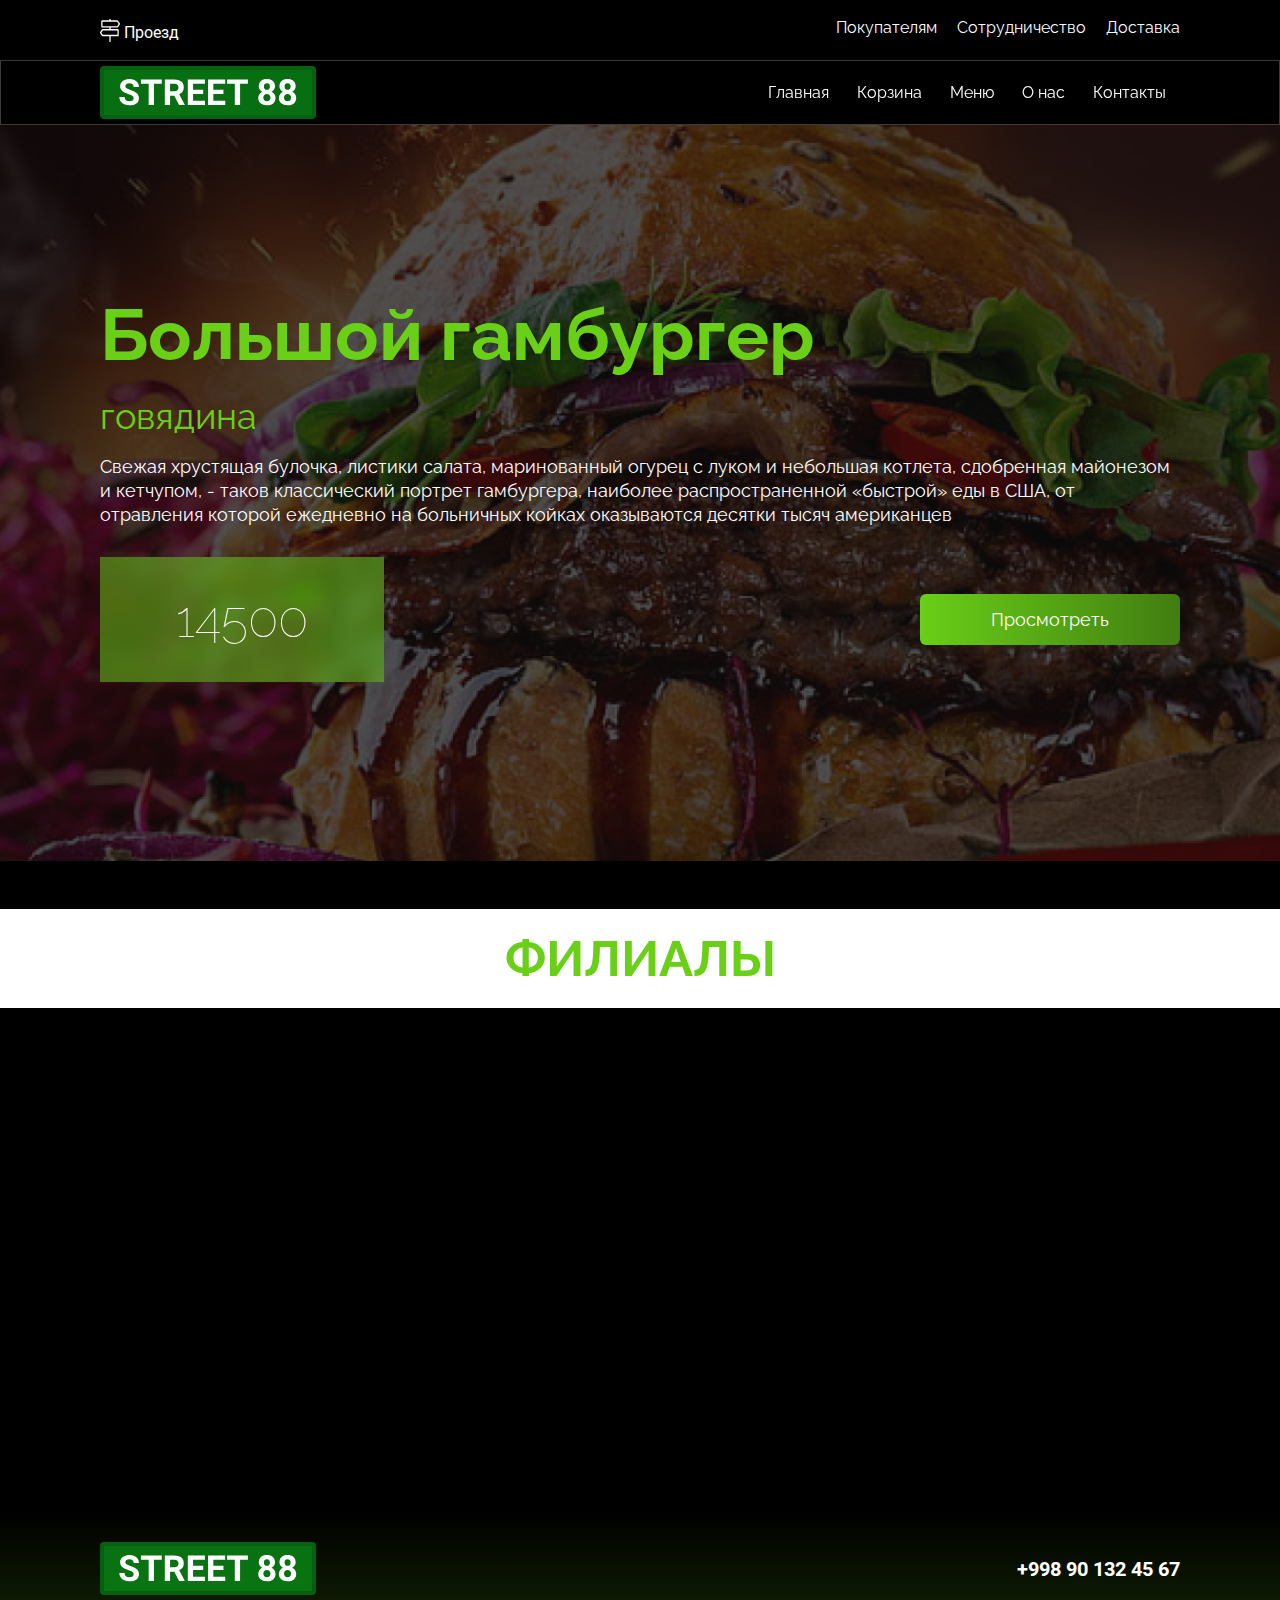
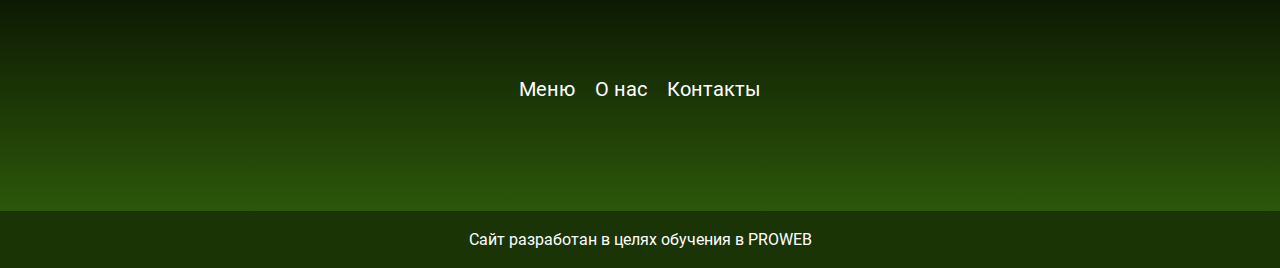
==== secondpage.html @ 4046a60a "footer and second page added" ====
<!DOCTYPE html>
<html lang="en">
<head>
    <meta charset="UTF-8">
    <meta http-equiv="X-UA-Compatible" content="IE=edge">
    <meta name="viewport" content="width=device-width, initial-scale=1.0">
    <title>Street 88</title>
    <link rel="stylesheet" href="css/main.css">
    <link rel="stylesheet" href="css/media.css">
    <link rel="stylesheet" href="second_css/main.css">
    <link rel="shortcut icon" href="img/Logo-120x120.png" type="image/x-icon">
</head>
<body>
    <nav class="intro__nav">
        <div class="container intro__container">
            <a href="#!" class="intro__nav-txt">
                <img src="img/nav.svg" alt="">
                Проезд
            </a>
            <ul class="intro__nav-list">
                <li class="intro__nav-item">
                    <a href="#!" class="intro__nav-link">Покупателям</a>
                </li>
                <li class="intro__nav-item">
                    <a href="#!" class="intro__nav-link">Сотрудничество</a>
                </li>
                <li class="intro__nav-item">
                    <a href="#!" class="intro__nav-link">Доставка</a>
                </li>
            </ul>
        </div>
    </nav>
    <nav class="header__nav">
        <div class="container nav__container">
            <a href="index.html" class="header__nav-logo">
                <img src="img/Logo.svg" alt="">
            </a>
            <a href="#!" class="header__nav-line">
                <span></span>
            </a>
            <ul class="header__nav-list">
                <li class="header__nav-item">
                    <a href="index.html" class="header__nav-link">Главная</a>
                </li>
                <li class="header__nav-item">
                    <a href="#!" class="header__nav-link">Корзина</a>
                </li>
                <li class="header__nav-item">
                    <a href="index.html #cards" class="header__nav-link">Меню</a>
                </li>
                <li class="header__nav-item">
                    <a href="secondpage.html" class="header__nav-link">О нас</a>
                </li>
                <li class="header__nav-item">
                    <a href="#!" class="header__nav-link">Контакты</a>
                </li>
            </ul>
        </div>
    </nav>
    <header class="header">
        <div class="container">
            <div class="header__content">
                <div class="header__content-about">
                    <h2 class="header__content-title">Большой гамбургер</h2>
                    <p class="header__content-subtitle">говядина</p>
                    <p class="header__content-txt">Свежая хрустящая булочка, листики салата, маринованный огурец с
                        луком и небольшая котлета, сдобренная майонезом и кетчупом, - таков классический портрет
                        гамбургера, наиболее распространенной «быстрой» еды в США, от отравления которой ежедневно
                        на больничных койках оказываются десятки тысяч американцев</p>
                </div>
                <div class="header__content-info">
                    <p class="header__content-info-price">14500</p>
                    <a href="#!" class="header__content-info-btn">Просмотреть</a>
                </div>
            </div>
        </div>
    </header>

    <main>

        <section class="section__maps">
            <h2 class="section__title">ФИЛИАЛЫ</h2>
            <iframe src="https://www.google.com/maps/embed?pb=!1m18!1m12!1m3!1d5993.403389212938!2d69.28781142924207!3d41.31535266263019!2m3!1f0!2f0!3f0!3m2!1i1024!2i768!4f13.1!3m3!1m2!1s0x38aef4d376395311%3A0x2f977e6f6b98ad7!2sStreet77!5e0!3m2!1sru!2s!4v1681449770329!5m2!1sru!2s" width="600" height="450" style="border:0;" allowfullscreen="" loading="lazy" referrerpolicy="no-referrer-when-downgrade" class="map"></iframe>
        </section>

    </main>

    <footer class="footer">
        <div class="container .footer__container">
            <div class="footer__content">
                <div class="footer__intro">
                    <a href="index.html" class="footer__logo"><img src="img/Logo.svg" alt="" class="logo"></a>
                    <a href="tel:+998901324567" class="footer__tel">+998 90 132 45 67 </a>
                </div>
                <ul class="footer__list">
                    <li class="footer__item">
                        <a href="#!" class="footer__link">Меню</a>
                    </li>
                    <li class="footer__item">
                        <a href="#!" class="footer__link">О нас</a>
                    </li>
                    <li class="footer__item">
                        <a href="#!" class="footer__link">Контакты</a>
                    </li>
                </ul>
            </div>
        </div>
        <p class="footer__txt">Сайт разработан в целях обучения в PROWEB</p>
    </footer>

</body>
</html>
---- css/main.css ----
@import url(fonts.css);

:root {
    --green: #69CF17;
    --white: #fff;
}


* {
    margin: 0;
    padding: 0px;
    box-sizing: border-box;
    font-family: "Raleway";
    scroll-behavior: smooth;
}

a {
    text-decoration: none;
}

ul {
    list-style: none;
}

img {
    vertical-align: bottom;
}

.container {
    max-width: 1110px;
    width: 100%;
    margin: 0 auto;
    padding: 0 15px;
}

.nav__container {
    display: flex;
    justify-content: space-between;
}

body {
    position: relative;
    background: #000;
}

@keyframes intro__nav-txt {
    0% {
        transform: scale(1.1) translateY(50%);
    }

    25% {
        transform: rotate(1deg) translateY(50%);
    }

    30% {
        transform: rotate(-1deg) translateY(50%);
    }

    40% {
        transform: rotate(2deg) translateY(50%);
    }

    50% {
        transform: scale(1.2) translateY(50%);
    }

    60% {
        transform: rotate(1deg) translateY(50%);
    }

    70% {
        transform: rotate(-1deg) translateY(50%);
    }

    85% {
        transform: rotate(2deg) translateY(50%);
    }


    100% {
        transform: scale(1.1) translateY(50%);
    }
}

/* intro */

.intro__container {
    display: flex;
    justify-content: space-between;
    gap: 30px;
    flex-wrap: wrap;
}

.intro__nav {
    background: #000;
    padding: 18px 0;
    z-index: 998;
}

.intro__nav-txt {
    color: var(--white);
    font-family: "Roboto";
    transition: 400ms;
    animation: name duration timing-function delay iteration-count direction fill-mode;
    animation: intro__nav-txt 2s infinite;
    animation-play-state: paused;
}

.intro__nav-list {
    display: flex;
    gap: 20px;
    transition: 300ms;
    flex-wrap: wrap;
}

.intro__nav-link {
    color: var(--white);
}

/* intro */

/* header nav */

.header__nav {
    background: rgba(0, 0, 0, 0.5);
    border: 1px solid rgba(125, 115, 115, 0.5);
    backdrop-filter: blur(7.5px);
    height: 65px;
    display: grid;
    place-items: center;
    position: sticky;
    width: 100%;
    top: 0;
    left: 0;
    z-index: 999;
}

.header__nav-logo {
    display: inline-block;
}

.header__nav-list {
    display: flex;
    align-items: center;
}

.header__nav-line {
    height: 30px;
    width: 40px;
    position: relative;
    align-self: center;
    display: none;
    transition: 400ms;
}

.header__nav-line::before,
.header__nav-line::after {
    content: '';
    position: absolute;
    height: 1px;
    width: 100%;
    background: var(--white);
    transition: 400ms;
}

.header__nav-line::before {
    top: 0;
}

.header__nav-line::after {
    bottom: 0;
}

.header__nav-line span {
    top: 50%;
    position: absolute;
    height: 1px;
    width: 100%;
    background: var(--white);
    transition: 400ms;
}


.header__nav-link {
    color: var(--white);
    padding: 22px 14px;
    height: 100%;
    transition: .3s;
    text-align: center;
}

.header__nav-link:hover {
    background: rgba(105, 207, 23, 0.75);
}
/* header nav */

/* header */

.header {
    background: url(../img/bg.jpg) no-repeat center center / cover;
    margin-bottom: 48px;
}


.header__content {
    padding: 167px 0 179px;
    display: flex;
    flex-direction: column;
    row-gap: 30px;
}

.header__content-about {
    display: flex;
    flex-direction: column;
    gap: 18px;
}

.header__content-title {
    font-size: 72px;
    font-weight: 700;
    line-height: 85px;
    color: var(--green);
}

.header__content-subtitle {
    font-size: 36px;
    color: var(--green);
}

.header__content-txt {
    font-size: 18px;
    line-height: 24px;
    color: var(--white);
}

.header__content-info {
    display: flex;
    justify-content: space-between;
    align-items: center;
    flex-wrap: wrap;
    gap: 40px;
}

.header__content-info-price {
    font-size: 50px;
    font-weight: 100;
    color: var(--white);
    padding: 33px 76px;
    background: rgba(105, 207, 23, 0.5);
    backdrop-filter: blur(9px);
}

.header__content-info-btn {
    padding: 15px 71px;
    color: var(--white);
    font-size: 18px;
    line-height: 21px;
    background: linear-gradient(90deg, #69CF17 0%, #417D11 100%);
    border-radius: 6px;
}

/* header */

/* main */

/* section__burger */

.section__burger {
    margin-bottom: 50px;
}

.main__nav {
    position: sticky;
    top: 65px;
    z-index: 997;
    width: 100%;
}

.main__nav-list {
    display: flex;
    column-gap: 24px;
    background: #292929;
    box-shadow: 0px 1px 8px rgba(17, 17, 17, 0.3);
    min-height: 65px;
    height: 100%;
    padding: 0 15px;
}

.main__nav-item {
    display: grid;
    place-items: center;
}

.main__nav-link {
    color: var(--white);
    padding: 21px 6px;
    position: relative;
    height: 100%;
}

.main__nav-link::before {
    content: '';
    position: absolute;
    background: var(--white);
    height: 1px;
    width: 100%;
    bottom: 0;
    left: 0;
    opacity: 0;
    transition: 300ms;
}

.main__nav-link:hover::before {
    opacity: 1;
}

.cards {
    display: grid;
    grid-template-columns: repeat(auto-fit, minmax(260px, 1fr));
    gap: 30px;
    place-items: center;
    padding: 15px;
}

.card {
    padding: 15px 16px;
    transition: 400ms;
    background: #0C0C0C;
    border: 1px solid #FFFFFF;
    border-radius: 4px;
    cursor: default;
}

.card__img-burger {
    width: 100%;
}

.card__image {
    position: relative;
    overflow: hidden;
    margin-bottom: 15px;
}

.card__icon {
    background: rgba(105, 207, 23, 0.9);
    position: absolute;
    width: 100%;
    height: 100%;
    top: 100%;
    left: 0;
    display: grid;
    place-items: center;
    transition: 400ms;
}

.card:hover .card__icon {
    top: 0;
}

.card__content {
    display: grid;
    row-gap: 15px;
}


.card__title {
    font-size: 19px;
    color: var(--white);
    line-height: 15px;
}

.card__txt {
    font-size: 19px;
    line-height: 25px;
    color: var(--white);
}

/* section__burger */


/* section__maps */

.section__title {
    background: #fff;
    font-size: 50px;
    color: var(--green);
    text-align: center;
    padding: 20px 0;
}

.map {
    min-height: 500px;
    width: 100%;
}

/* section__maps */

/* main */

/* footer start */

footer {
    background: linear-gradient(180deg, #000000 0%, rgba(105, 207, 23, 0.5) 100%);
}

.footer__content {
    padding: 30px 0;
    margin-bottom: 80px;
}

.footer__intro {
    display: flex;
    justify-content: space-between;
    align-items: center;
    margin-bottom: 82px;
    flex-wrap: wrap;
}

.footer__tel {
    color: var(--white);
    font-size: 20px;
    font-weight: 700;
    font-family: "Roboto";
}

.footer__list {
    display: flex;
    justify-content: center;
    gap: 20px;
}

.footer__link {
    color: var(--white);
    font-size: 20px;
    font-family: 'Roboto';
}

.footer__txt {
    text-align: center;
    font-family: "Roboto";
    color: var(--white);
    background: #1A3406;
    padding: 19px 0;
}

/* footer start */
---- css/media.css ----
@media (max-width: 734px) {
    .header__content-title {
        font-size: 45px;
    }

    .header__content-subtitle {
        font-size: 26px;
    }

    .header__content-txt {
        font-size: 16px;
    }

    .header__content-info-price {
        font-size: 30px;
    }
}

@media (max-width: 686px) {
    .cards {
        grid-template-columns: 1fr;
    }

    .header__nav {
        position: relative;
    }

    .header__nav-line {
        display: block;
        z-index: 999;
    }

    .header__nav-line:hover span {
        z-index: -1;
        opacity: 0;
    }

    .header__nav-list {
        position: absolute;
        left: -100%;
        height: 60vh;
        width: 100%;
        background: #000;
        z-index: 998;
        transition: 0.4s;
        flex-direction: column;
        justify-content: space-around;
        align-items: center;
    }

    .header__nav-line:hover::before {
        transform: rotate(45deg) translateY(21px);
    }

    .header__nav-line:hover::after {
        transform: rotate(-45deg) translateY(-21px);
    }

    .header__nav-line:hover ~ .header__nav-list {
        left: 0%;
    }

    .header__nav-item {
        width: 100%;
        display: flex;
    }

    .header__nav-link {
        width: 100%;
    }

} 

@media (max-width: 686px) {
    .header__content-info-price {
        font-size: 25px;
        padding: 25px 55px;
    }

    .header__content-info-btn {
        padding: 15px 45px
    };
}



@media (max-width: 480px) {
    .intro__container {
        justify-content: center;
        align-items: center;
    }

    .intro__nav-txt {
        animation-play-state: running;
    }

    .intro__nav-list {
        transform: scale(0);
        justify-content: center;
    }

    .intro__nav-txt:hover {
        animation-play-state: paused;
    }

    .intro__nav-txt:hover ~ .intro__nav-list {
        transform: scale(1.1);
    }

    .header__content-info {
        justify-content: center;
    }

    .main__nav-link {
        padding: 20px 0;
    }

    

    .footer__intro {
        gap: 30px;
        justify-content: center;
    }

    .footer__txt {
        font-size: 14px;
    }
}


@media (max-width: 375px) {

}
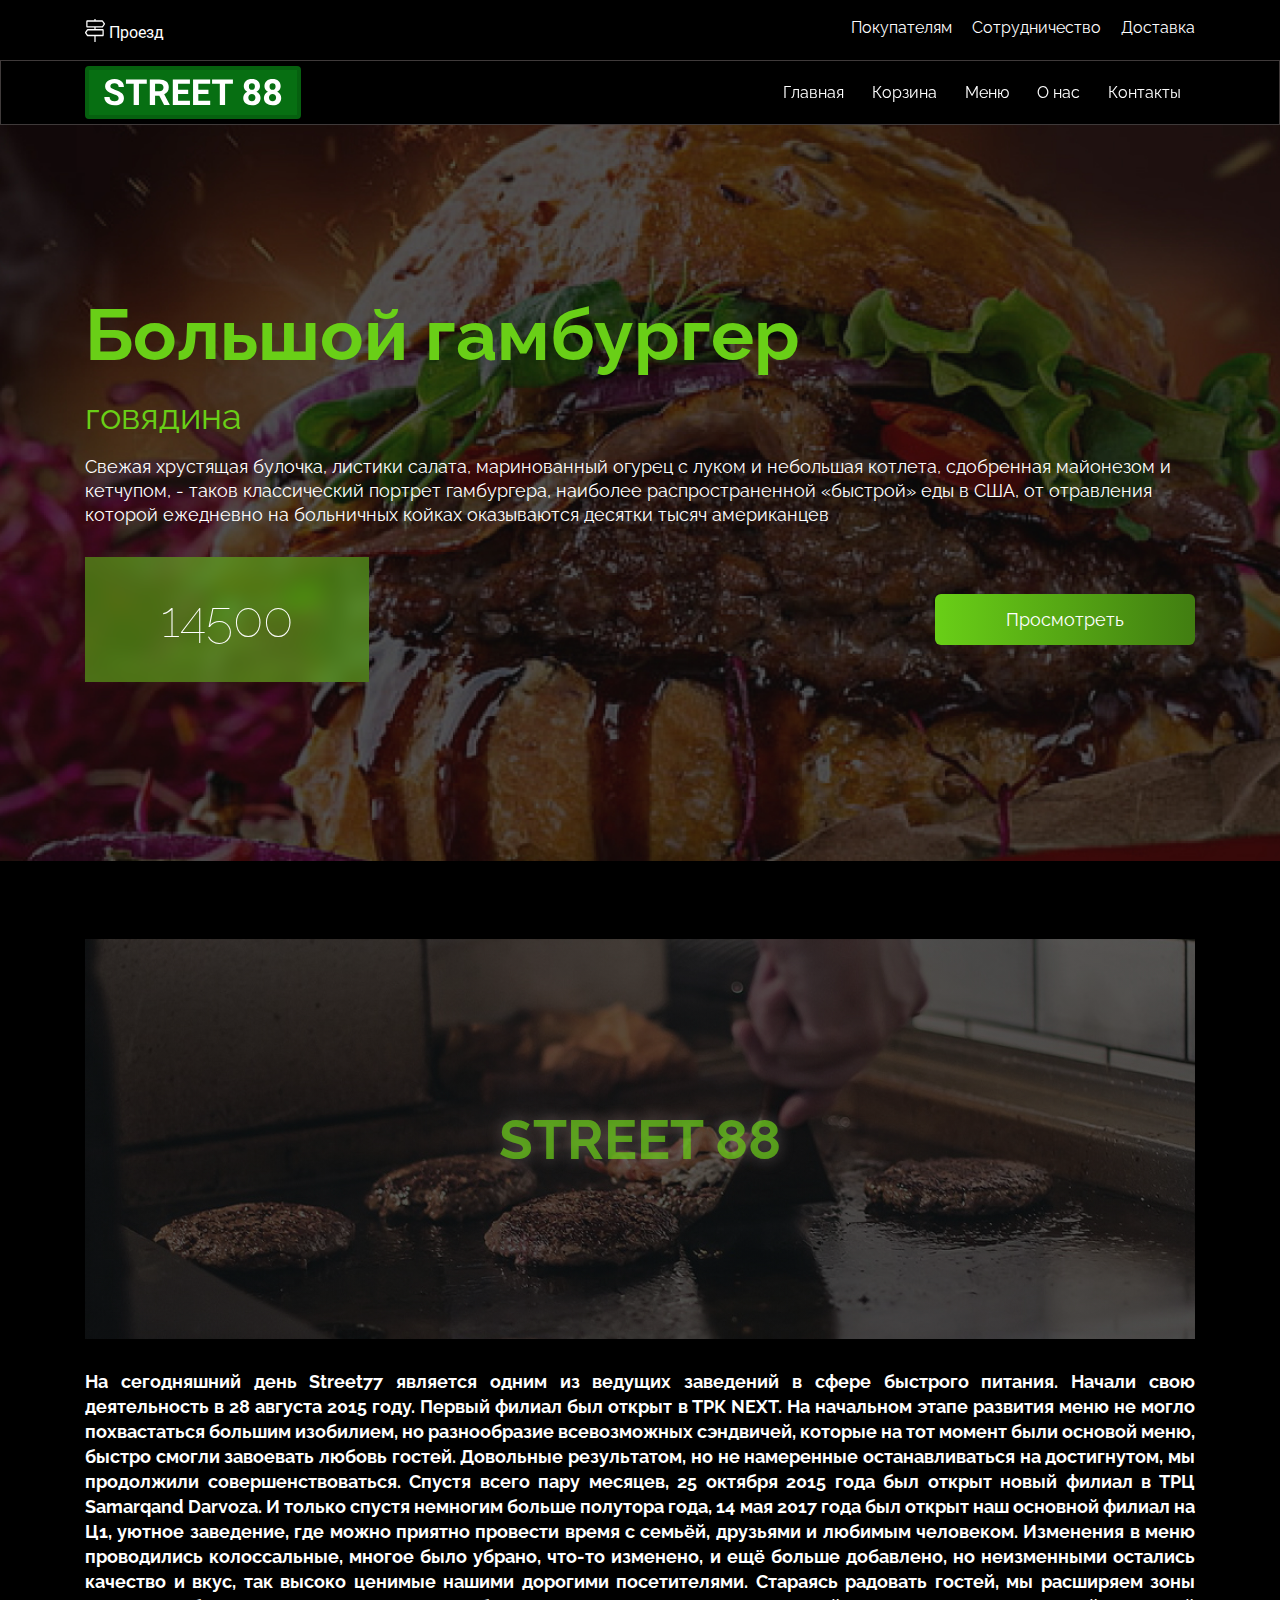
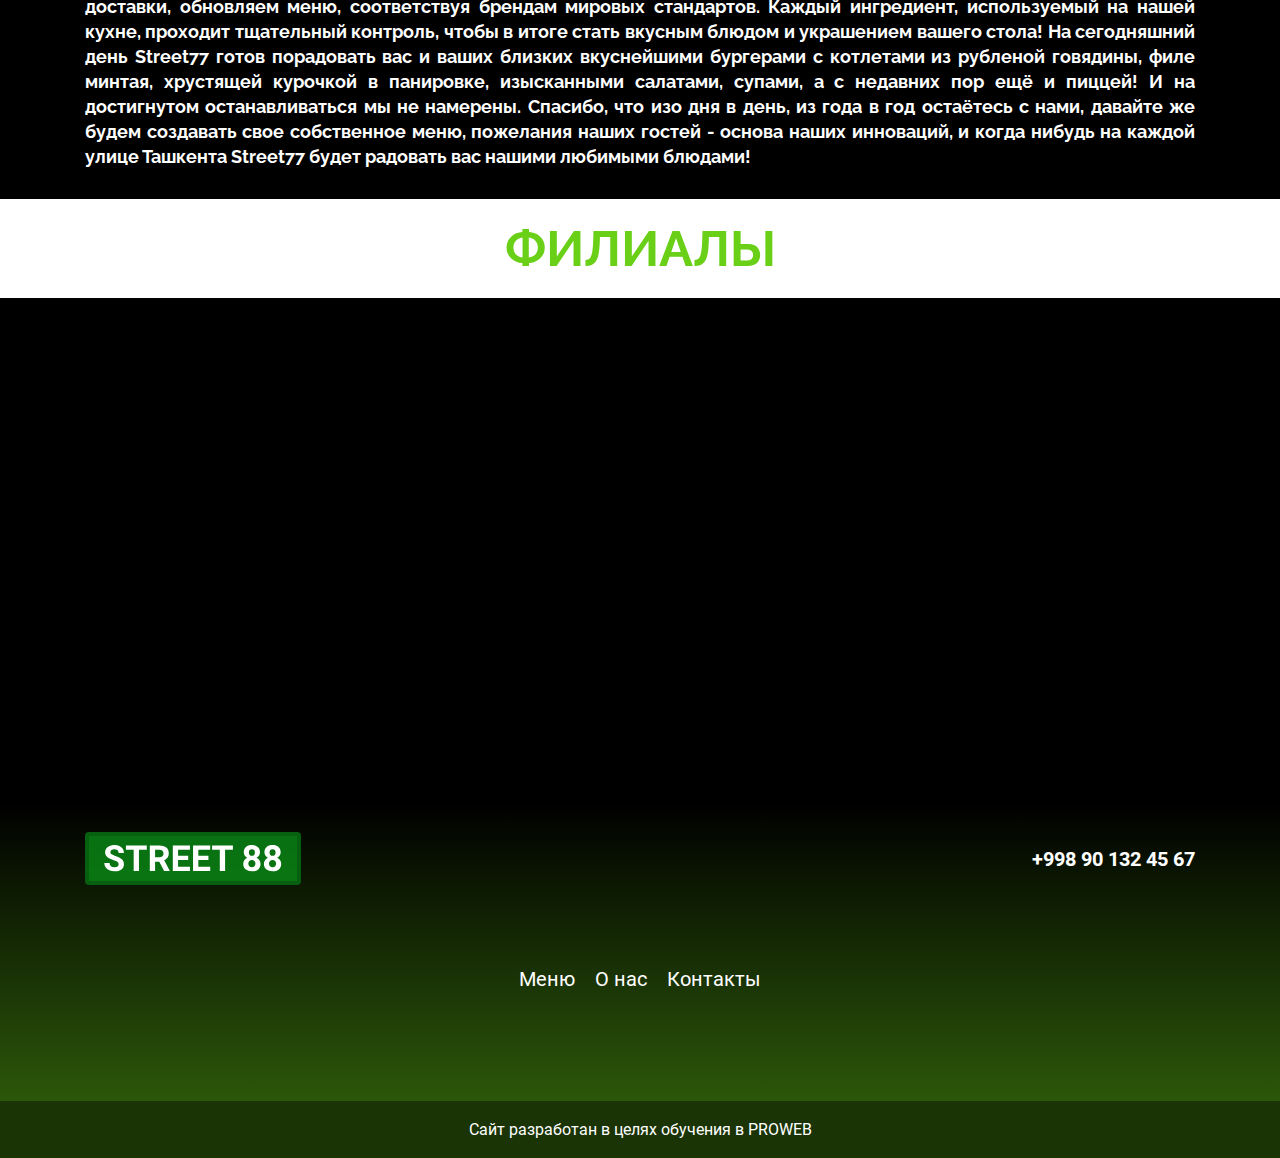
==== commit a8633476: "second page edit" ====
--- a/secondpage.html
+++ b/secondpage.html
@@ -46,7 +46,7 @@
                     <a href="#!" class="header__nav-link">Корзина</a>
                 </li>
                 <li class="header__nav-item">
-                    <a href="index.html #cards" class="header__nav-link">Меню</a>
+                    <a href="#!" class="header__nav-link">Меню</a>
                 </li>
                 <li class="header__nav-item">
                     <a href="secondpage.html" class="header__nav-link">О нас</a>
@@ -77,6 +77,13 @@
     </header>
 
     <main>
+
+        <section class="section__about">
+            <div class="container about__container">
+                <h2 class="about__title">street 88</h2>
+                <p class="about__txt">На сегодняшний день Street77 является одним из ведущих заведений в сфере быстрого питания. Начали свою деятельность в 28 августа 2015 году. Первый филиал был открыт в ТРК NEXT. На начальном этапе развития  меню не могло похвастаться большим изобилием, но  разнообразие всевозможных сэндвичей, которые на тот момент были основой меню, быстро смогли завоевать любовь гостей. Довольные результатом, но не намеренные останавливаться на достигнутом, мы продолжили совершенствоваться. Спустя всего пару месяцев, 25 октября 2015 года был открыт новый филиал в ТРЦ Samarqand Darvoza. И только спустя немногим больше полутора года, 14 мая 2017 года был открыт наш основной филиал на Ц1, уютное заведение, где можно приятно провести время с семьёй, друзьями и любимым человеком. Изменения в меню проводились колоссальные, многое было убрано, что-то изменено, и ещё больше добавлено, но неизменными остались качество и вкус, так высоко ценимые нашими дорогими посетителями. Стараясь радовать гостей, мы расширяем зоны доставки, обновляем меню, соответствуя брендам мировых стандартов. Каждый ингредиент, используемый на нашей кухне, проходит тщательный контроль, чтобы в итоге стать вкусным блюдом и украшением вашего стола! На сегодняшний день Street77 готов порадовать вас и ваших близких вкуснейшими бургерами с котлетами из рубленой говядины, филе минтая, хрустящей курочкой в панировке, изысканными салатами, супами, а с недавних пор ещё и пиццей! И на достигнутом останавливаться мы не намерены. Спасибо, что изо дня в день, из года в год остаётесь с нами, давайте же будем создавать свое собственное меню, пожелания наших гостей - основа наших инноваций, и когда нибудь на каждой улице Ташкента Street77 будет радовать вас нашими любимыми блюдами!</p>
+            </div>
+        </section>
 
         <section class="section__maps">
             <h2 class="section__title">ФИЛИАЛЫ</h2>
--- a/css/main.css
+++ b/css/main.css
@@ -27,7 +27,7 @@
 }
 
 .container {
-    max-width: 1110px;
+    max-width: 1140px;
     width: 100%;
     margin: 0 auto;
     padding: 0 15px;
@@ -45,40 +45,19 @@
 
 @keyframes intro__nav-txt {
     0% {
-        transform: scale(1.1) translateY(50%);
+        transform: scale(1.1) translateY(60%);
     }
 
-    25% {
-        transform: rotate(1deg) translateY(50%);
+    30% {
+        transform: rotate(-1deg) translateY(60%);
     }
 
-    30% {
-        transform: rotate(-1deg) translateY(50%);
+    70% {
+        transform: rotate(1deg) translateY(60%);
     }
 
-    40% {
-        transform: rotate(2deg) translateY(50%);
-    }
-
-    50% {
-        transform: scale(1.2) translateY(50%);
-    }
-
-    60% {
-        transform: rotate(1deg) translateY(50%);
-    }
-
-    70% {
-        transform: rotate(-1deg) translateY(50%);
-    }
-
-    85% {
-        transform: rotate(2deg) translateY(50%);
-    }
-
-
     100% {
-        transform: scale(1.1) translateY(50%);
+        transform: scale(1.1) translateY(60%);
     }
 }
 
@@ -101,9 +80,6 @@
     color: var(--white);
     font-family: "Roboto";
     transition: 400ms;
-    animation: name duration timing-function delay iteration-count direction fill-mode;
-    animation: intro__nav-txt 2s infinite;
-    animation-play-state: paused;
 }
 
 .intro__nav-list {
--- a/css/media.css
+++ b/css/media.css
@@ -91,7 +91,7 @@
     }
 
     .intro__nav-txt {
-        animation-play-state: running;
+        animation: intro__nav-txt 2s infinite alternate;
     }
 
     .intro__nav-list {
@@ -107,6 +107,11 @@
         transform: scale(1.1);
     }
 
+    .header__nav-logo img {
+        max-width: 150px;
+        width: 100%;
+    }
+
     .header__content-info {
         justify-content: center;
     }
@@ -114,8 +119,6 @@
     .main__nav-link {
         padding: 20px 0;
     }
-
-    
 
     .footer__intro {
         gap: 30px;
@@ -126,8 +129,3 @@
         font-size: 14px;
     }
 }
-
-
-@media (max-width: 375px) {
-
-}--- a/second_css/main.css
+++ b/second_css/main.css
@@ -0,0 +1,52 @@
+:root {
+    --green: #69CF17;
+    --white: #fff;
+}
+/* sp main */
+
+.section__about {
+    padding: 30px 0;
+}
+
+.about__title {
+    background: linear-gradient(0deg, rgba(12, 12, 12, 0.44), rgba(12, 12, 12, 0.44)), url(../img/sp_bg.jpg) no-repeat center center / cover;
+    font-size: 55px;
+    color: rgb(106, 207, 23, 0.7);
+    text-shadow: 0px 0px 15px rgba(191, 171, 171, 0.4);
+    text-transform: uppercase;
+    min-height: 400px;
+    height: 100%;
+    max-width: 1110px;
+    width: 100%;
+    display: grid;
+    place-items: center;
+    margin-bottom: 30px;
+}
+
+.about__txt {
+    font-size: 18px;
+    font-weight: 700;
+    text-align: justify;
+    color: var(--white);
+    line-height: 25px;
+}
+
+/* sp main */
+
+
+
+/* sp media */
+
+@media (max-width: 480px) {
+    .about__title {
+        font-size: 35px;
+    }
+
+    .about__txt {
+        font-size: 16px;
+        
+    }
+}
+
+
+/* sp media */